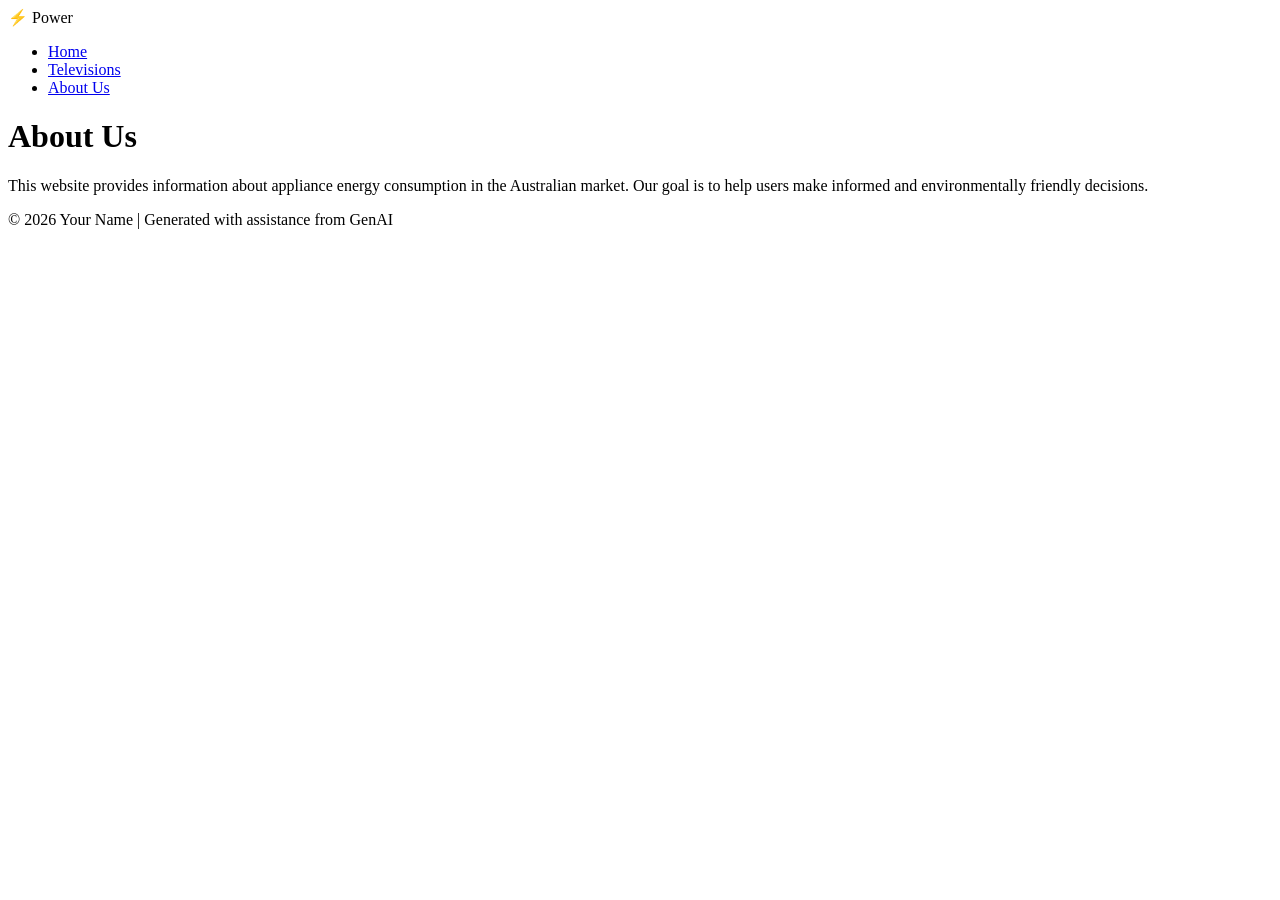
==== about.html @ 638a8707 "Add project files" ====
<!DOCTYPE html>
<html>
<head>
  <title>About Us</title>
  <link rel="stylesheet" href="style.css">
  <script src="script.js" defer></script>
</head>

<body>

<header>
  <div class="logo" onclick="goHome()">⚡ Power</div>

  <nav>
    <ul>
      <li><a href="index.html" id="home">Home</a></li>
      <li><a href="televisions.html" id="tv">Televisions</a></li>
      <li><a href="about.html" id="about">About Us</a></li>
    </ul>
  </nav>
</header>

<main>
  <h1>About Us</h1>
  <p>
    This website provides information about appliance energy consumption
    in the Australian market. Our goal is to help users make informed and
    environmentally friendly decisions.
  </p>
</main>

<footer>
  <p>© 2026 Your Name | Generated with assistance from GenAI</p>
</footer>

</body>
</html>
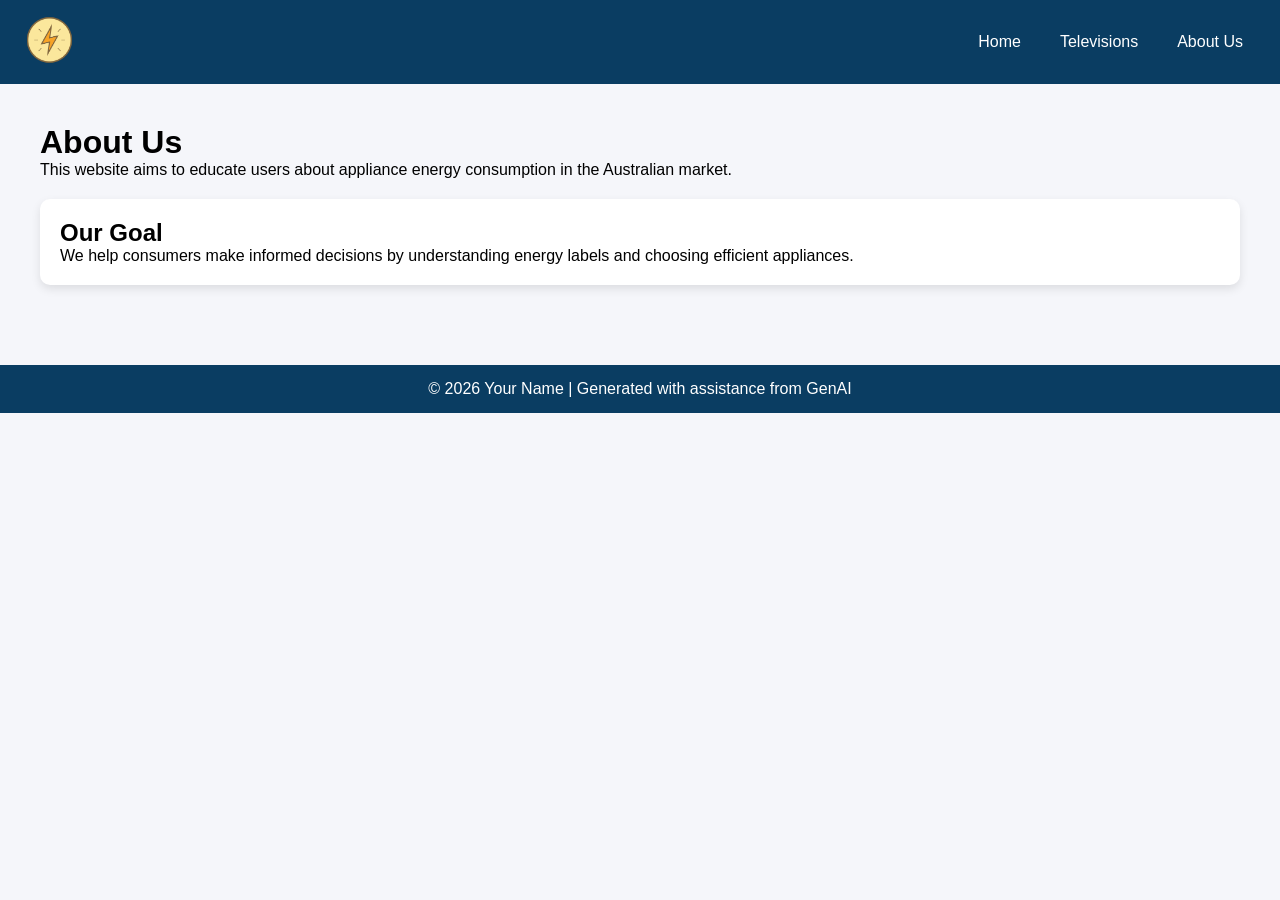
==== commit d5b1bf3c: "Add project files" ====
--- a/about.html
+++ b/about.html
@@ -1,18 +1,21 @@
 <!DOCTYPE html>
-<html>
+<html lang="en">
 <head>
-  <title>About Us</title>
-  <link rel="stylesheet" href="style.css">
+  <meta charset="UTF-8">
+  <meta name="viewport" content="width=device-width, initial-scale=1.0">
+  <title>About Us | Energy Appliances</title>
+  <link rel="stylesheet" href="css/styles.css">
   <script src="script.js" defer></script>
 </head>
 
 <body>
 
-<header>
-  <div class="logo" onclick="goHome()">⚡ Power</div>
-
+<header class="header">
+  <div class="logo" onclick="goHome()" title="Go to Home">
+    <img src="images/PowerIcon.png" alt="Power Logo">
+  </div>
   <nav>
-    <ul>
+    <ul class="nav-links">
       <li><a href="index.html" id="home">Home</a></li>
       <li><a href="televisions.html" id="tv">Televisions</a></li>
       <li><a href="about.html" id="about">About Us</a></li>
@@ -20,13 +23,21 @@
   </nav>
 </header>
 
-<main>
+<main class="container">
   <h1>About Us</h1>
+
   <p>
-    This website provides information about appliance energy consumption
-    in the Australian market. Our goal is to help users make informed and
-    environmentally friendly decisions.
+    This website aims to educate users about appliance energy consumption
+    in the Australian market.
   </p>
+
+  <div class="card">
+    <h2>Our Goal</h2>
+    <p>
+      We help consumers make informed decisions by understanding energy labels
+      and choosing efficient appliances.
+    </p>
+  </div>
 </main>
 
 <footer>
--- a/css/styles.css
+++ b/css/styles.css
@@ -0,0 +1,93 @@
+/* Reset */
+* {
+  margin: 0;
+  padding: 0;
+  box-sizing: border-box;
+}
+
+body {
+  font-family: Arial, sans-serif;
+  background: #f5f6fa;
+}
+
+/* Header */
+.header {
+  display: flex;
+  align-items: center;
+  justify-content: space-between;
+  background: #0a3d62;
+  padding: 15px 25px;
+}
+
+/* Logo image */
+.logo img {
+  height: 50px;       /* adjust size */
+  width: auto;
+  cursor: pointer;
+  transition: transform 0.3s;
+}
+
+/* Hover effect on logo */
+.logo img:hover {
+  transform: scale(1.1);
+}
+
+/* Navigation */
+.nav-links {
+  list-style: none;
+  display: flex;
+  gap: 15px;
+}
+
+.nav-links a {
+  text-decoration: none;
+  color: white;
+  padding: 8px 12px;
+  transition: 0.3s;
+  border-radius: 5px;
+}
+
+/* Hover */
+.nav-links a:hover {
+  background: #3c6382;
+}
+
+/* Active */
+.active {
+  background: #60a3bc;
+}
+
+/* Main container */
+.container {
+  padding: 40px;
+}
+
+/* Card */
+.card {
+  background: white;
+  padding: 20px;
+  margin-top: 20px;
+  border-radius: 10px;
+  box-shadow: 0 4px 10px rgba(0,0,0,0.1);
+}
+
+/* Footer */
+footer {
+  text-align: center;
+  background: #0a3d62;
+  color: white;
+  padding: 15px;
+  margin-top: 40px;
+}
+
+/* Responsive */
+@media (max-width: 600px) {
+  .nav-links {
+    flex-direction: column;
+    align-items: flex-end;
+  }
+
+  .container {
+    padding: 20px;
+  }
+}
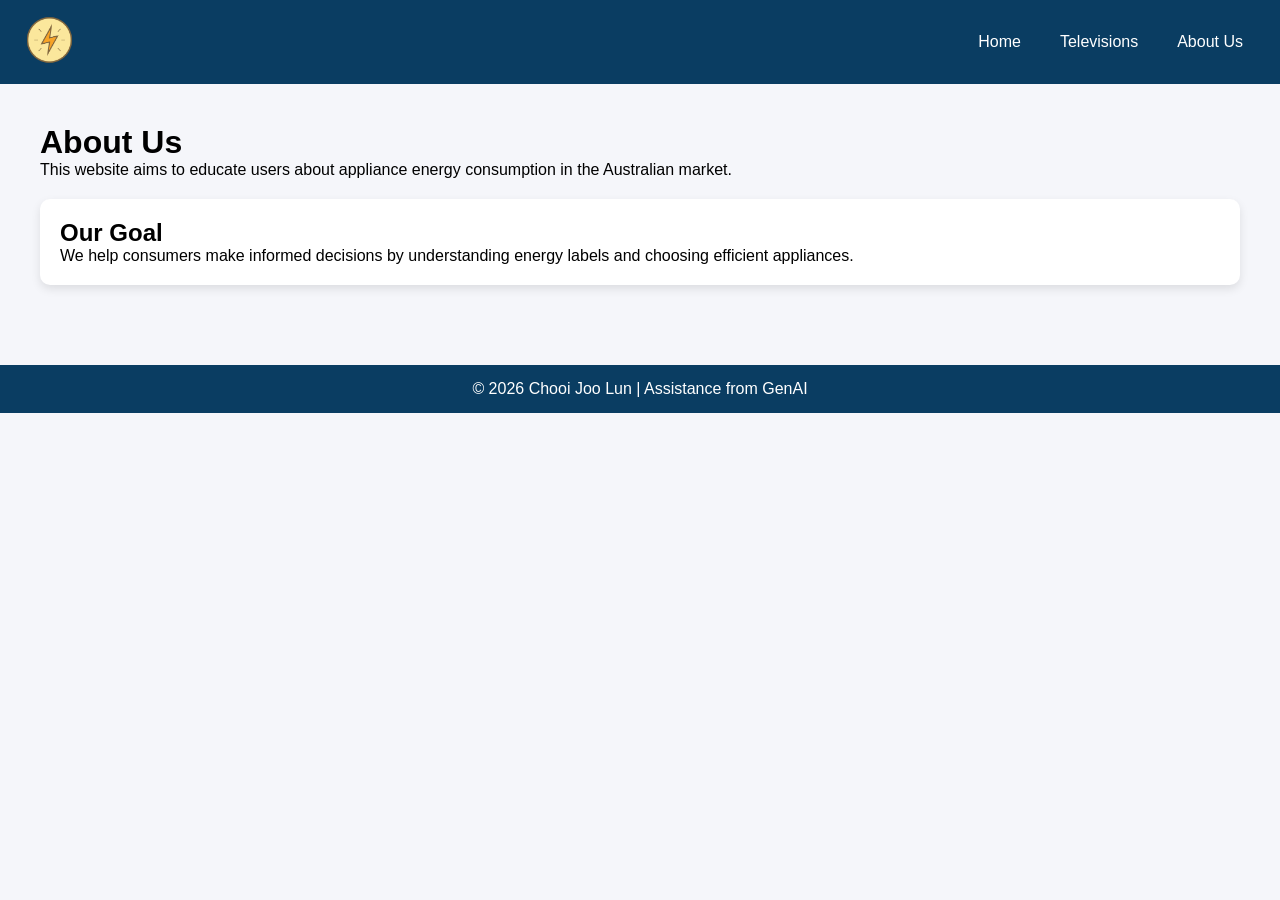
==== commit 7348ce61: "Add project files" ====
--- a/about.html
+++ b/about.html
@@ -41,7 +41,7 @@
 </main>
 
 <footer>
-  <p>© 2026 Your Name | Generated with assistance from GenAI</p>
+  <p>© 2026 Chooi Joo Lun | Assistance from GenAI</p>
 </footer>
 
 </body>
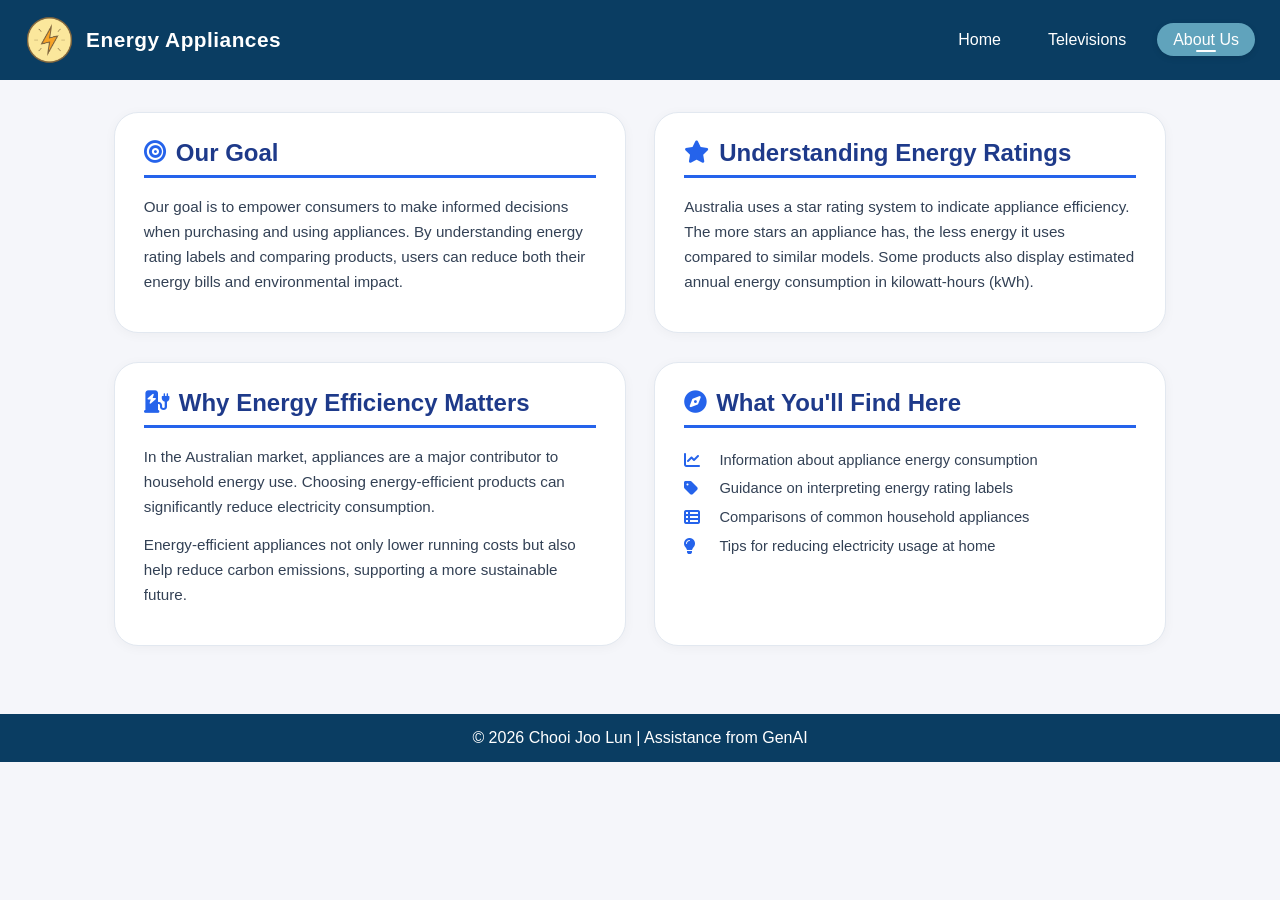
==== commit a5e80c29: "Add project files" ====
--- a/about.html
+++ b/about.html
@@ -2,47 +2,100 @@
 <html lang="en">
 <head>
   <meta charset="UTF-8">
-  <meta name="viewport" content="width=device-width, initial-scale=1.0">
+  <meta name="viewport" content="width=device-width, initial-scale=1.0, viewport-fit=cover">
   <title>About Us | Energy Appliances</title>
-  <link rel="stylesheet" href="css/styles.css">
-  <script src="script.js" defer></script>
+  <!-- Font Awesome 6 -->
+  <link rel="stylesheet" href="https://cdnjs.cloudflare.com/ajax/libs/font-awesome/6.0.0-beta3/css/all.min.css">
+  <link rel="icon" href="images/PowerIcon.png" type="image/png">
+  <!-- CSS -->
+  <link rel="stylesheet" href="css/about.css">
 </head>
-
 <body>
 
 <header class="header">
   <div class="logo" onclick="goHome()" title="Go to Home">
     <img src="images/PowerIcon.png" alt="Power Logo">
+    <span class="logo-text">Energy Appliances</span>
   </div>
   <nav>
     <ul class="nav-links">
-      <li><a href="index.html" id="home">Home</a></li>
-      <li><a href="televisions.html" id="tv">Televisions</a></li>
-      <li><a href="about.html" id="about">About Us</a></li>
+      <li><a href="index.html">Home</a></li>
+      <li><a href="televisions.html">Televisions</a></li>
+      <li><a href="about.html" class="active">About Us</a></li>
     </ul>
   </nav>
 </header>
 
 <main class="container">
-  <h1>About Us</h1>
+  
+  <div class="about-grid">
+    
+    <!-- Our Goal card -->
+    <div class="card">
+      <h2>
+        <i class="fas fa-bullseye"></i>
+        Our Goal
+      </h2>
+      <p>
+        Our goal is to empower consumers to make informed decisions when purchasing and using appliances. 
+        By understanding energy rating labels and comparing products, users can reduce both their energy 
+        bills and environmental impact.
+      </p>
+    </div>
 
-  <p>
-    This website aims to educate users about appliance energy consumption
-    in the Australian market.
-  </p>
+    <!-- Understanding Energy Ratings card -->
+    <div class="card">
+      <h2>
+        <i class="fas fa-star"></i>
+        Understanding Energy Ratings
+      </h2>
+      <p>
+        Australia uses a star rating system to indicate appliance efficiency. The more stars an appliance has, 
+        the less energy it uses compared to similar models. Some products also display estimated annual energy 
+        consumption in kilowatt-hours (kWh).
+      </p>
+    </div>
 
-  <div class="card">
-    <h2>Our Goal</h2>
-    <p>
-      We help consumers make informed decisions by understanding energy labels
-      and choosing efficient appliances.
-    </p>
+    <!-- Why Energy Efficiency Matters card -->
+    <div class="card">
+      <h2>
+        <i class="fas fa-charging-station"></i>
+        Why Energy Efficiency Matters
+      </h2>
+      <p>
+        In the Australian market, appliances are a major contributor to household energy use. Choosing 
+        energy-efficient products can significantly reduce electricity consumption.
+      </p>
+      <p>
+        Energy-efficient appliances not only lower running costs but also help reduce carbon emissions, 
+        supporting a more sustainable future.
+      </p>
+    </div>
+
+    <!-- What You'll Find Here card -->
+    <div class="card">
+      <h2>
+        <i class="fas fa-compass"></i>
+        What You'll Find Here
+      </h2>
+      <ul>
+        <li><i class="fas fa-chart-line"></i> Information about appliance energy consumption</li>
+        <li><i class="fas fa-tag"></i> Guidance on interpreting energy rating labels</li>
+        <li><i class="fas fa-table-list"></i> Comparisons of common household appliances</li>
+        <li><i class="fas fa-lightbulb"></i> Tips for reducing electricity usage at home</li>
+      </ul>
+    </div>
+
   </div>
+
 </main>
 
 <footer>
   <p>© 2026 Chooi Joo Lun | Assistance from GenAI</p>
 </footer>
 
+<!-- JavaScript -->
+<script src="js/script.js"></script>
+
 </body>
 </html>
--- a/css/about.css
+++ b/css/about.css
@@ -0,0 +1,184 @@
+/* Reset */
+* {
+  margin: 0;
+  padding: 0;
+  box-sizing: border-box;
+}
+
+body {
+  font-family: Arial, sans-serif;
+  background: #f5f6fa;
+}
+
+/* Header */
+.header {
+  display: flex;
+  align-items: center;
+  justify-content: space-between;
+  background: #0a3d62;
+  padding: 15px 25px;
+}
+
+/* Logo */
+.logo {
+  display: flex;
+  align-items: center;
+  gap: 12px;
+  cursor: pointer;
+  transition: transform 0.3s;
+  text-decoration: none;
+}
+
+.logo:hover {
+  transform: scale(1.05);
+}
+
+.logo img {
+  height: 50px;
+  width: auto;
+  display: block;
+}
+
+.logo-text {
+  font-size: 1.3rem;
+  font-weight: 600;
+  color: white;
+  letter-spacing: 0.5px;
+}
+
+/* Navigation */
+.nav-links {
+  list-style: none;
+  display: flex;
+  gap: 15px;
+}
+
+.nav-links a {
+  text-decoration: none;
+  color: white;
+  padding: 8px 16px;
+  transition: all 0.25s ease-in-out;
+  border-radius: 30px;
+  font-weight: 500;
+  position: relative;
+  background: transparent;
+}
+
+.nav-links a:hover {
+  background: rgba(255, 255, 255, 0.2);
+  transform: translateY(-2px);
+  box-shadow: 0 4px 10px rgba(0, 0, 0, 0.15);
+}
+
+.nav-links a.active {
+  background: #60a3bc;
+  color: white;
+  box-shadow: 0 2px 6px rgba(0, 0, 0, 0.1);
+}
+
+.nav-links a.active::after {
+  content: '';
+  position: absolute;
+  bottom: 4px;
+  left: 50%;
+  transform: translateX(-50%);
+  width: 20px;
+  height: 2px;
+  background: white;
+  border-radius: 2px;
+  transition: width 0.2s;
+}
+
+.nav-links a.active:hover::after {
+  width: 30px;
+}
+
+/* Main container */
+.container {
+  max-width: 1100px;
+  margin: 0 auto;
+  padding: 2rem 1.5rem 3rem;
+}
+
+/* 2x2 Grid Layout */
+.about-grid {
+  display: grid;
+  grid-template-columns: 1fr 1fr;
+  gap: 1.8rem;
+}
+
+/* Card style */
+.card {
+  background: #ffffff;
+  border-radius: 24px;
+  padding: 1.6rem 1.8rem;
+  box-shadow: 0 2px 12px rgba(0, 0, 0, 0.04);
+  border: 1px solid #e2e8f0;
+  transition: all 0.2s ease;
+  height: 100%;
+  display: flex;
+  flex-direction: column;
+}
+
+.card:hover {
+  border-color: #93c5fd;
+  box-shadow: 0 8px 24px rgba(37, 99, 235, 0.08);
+  transform: translateY(-3px);
+}
+
+.card h2 {
+  font-size: 1.5rem;
+  font-weight: 600;
+  color: #1e3a8a;
+  margin-bottom: 1rem;
+  padding-bottom: 0.5rem;
+  border-bottom: 3px solid #2563eb;
+  display: inline-flex;
+  align-items: center;
+  gap: 10px;
+  width: auto;
+}
+
+.card h2 i {
+  color: #2563eb;
+  font-size: 1.4rem;
+}
+
+.card p {
+  color: #334155;
+  line-height: 1.65;
+  font-size: 0.95rem;
+  margin-bottom: 0.8rem;
+}
+
+
+.card ul {
+  list-style: none;
+  margin-top: 0.5rem;
+  flex: 1;
+}
+
+.card li {
+  margin-bottom: 0.8rem;
+  display: flex;
+  align-items: center;
+  gap: 0.8rem;
+  color: #334155;
+  font-size: 0.92rem;
+}
+
+.card li i {
+  width: 1.4rem;
+  color: #2563eb;
+  font-size: 1rem;
+}
+
+/* Footer */
+footer {
+  text-align: center;
+  background: #0a3d62;
+  color: white;
+  padding: 15px;
+  margin-top: 20px;
+}
+
